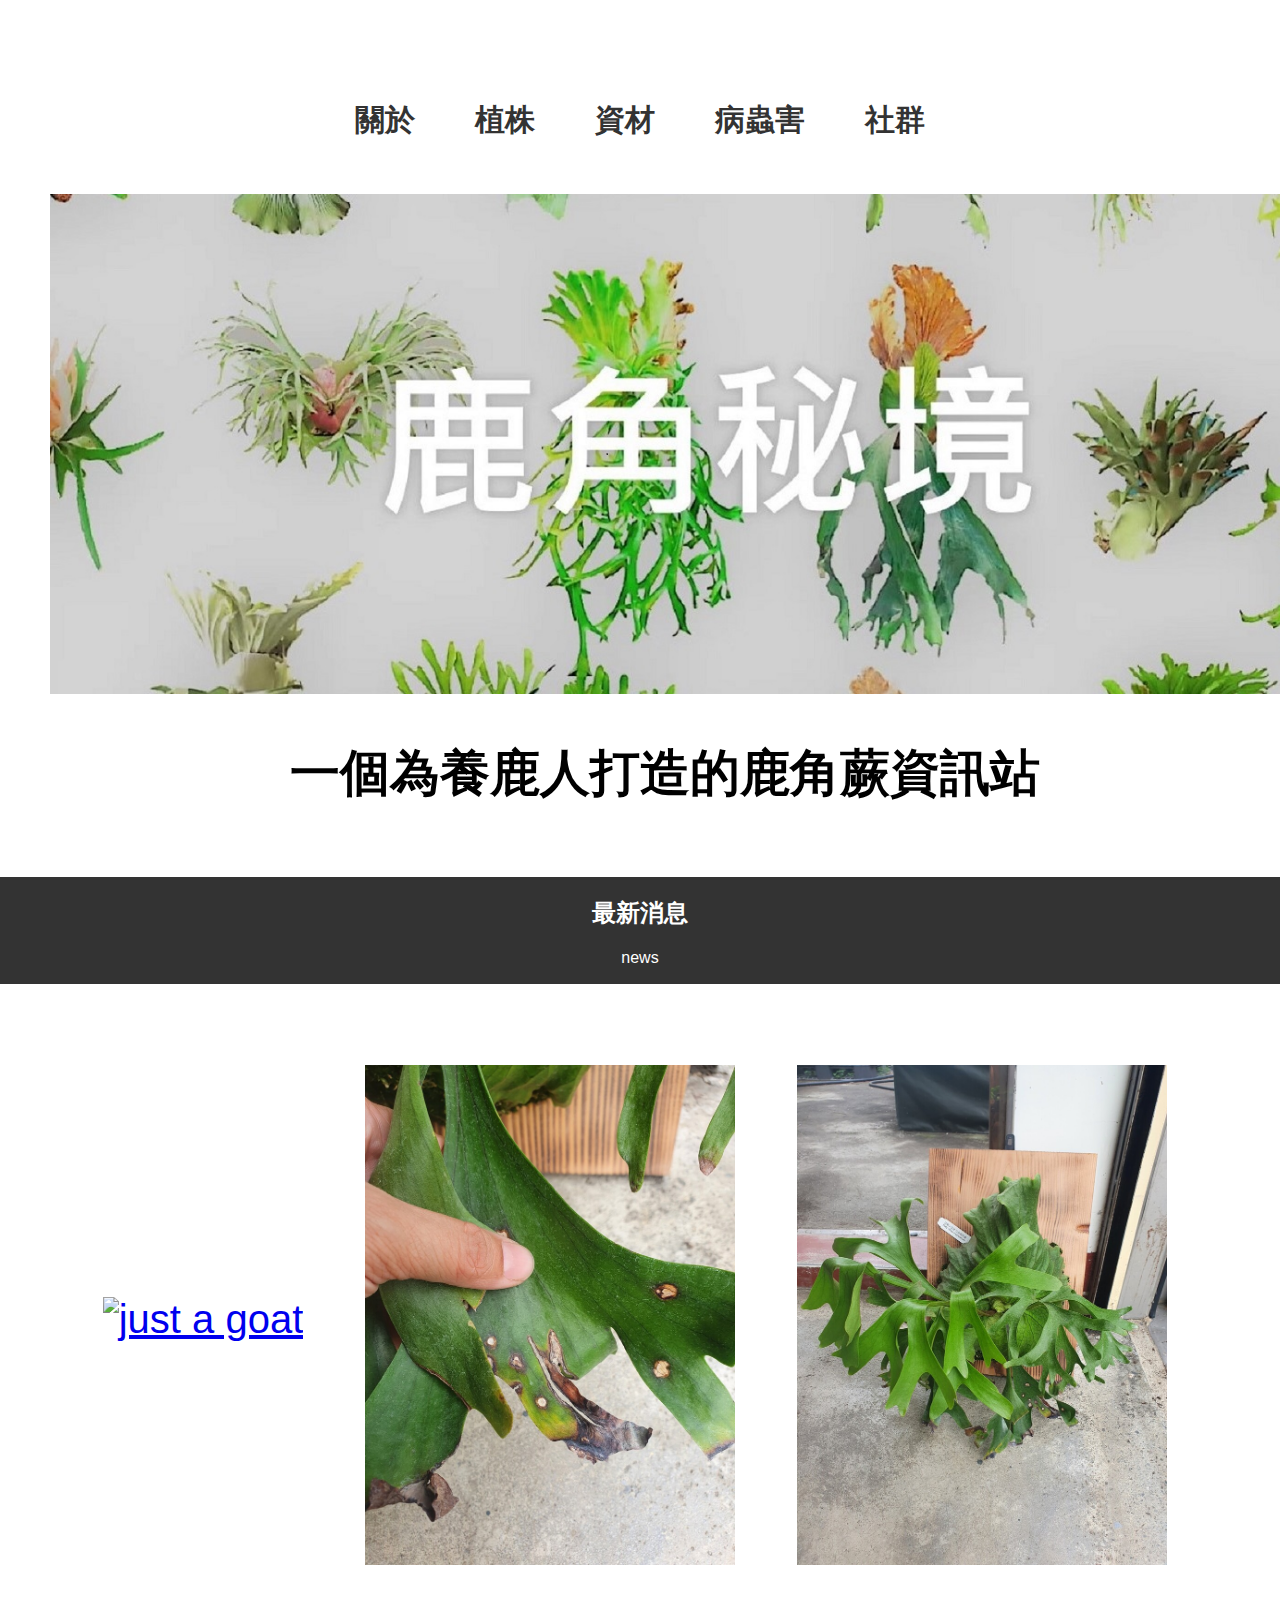
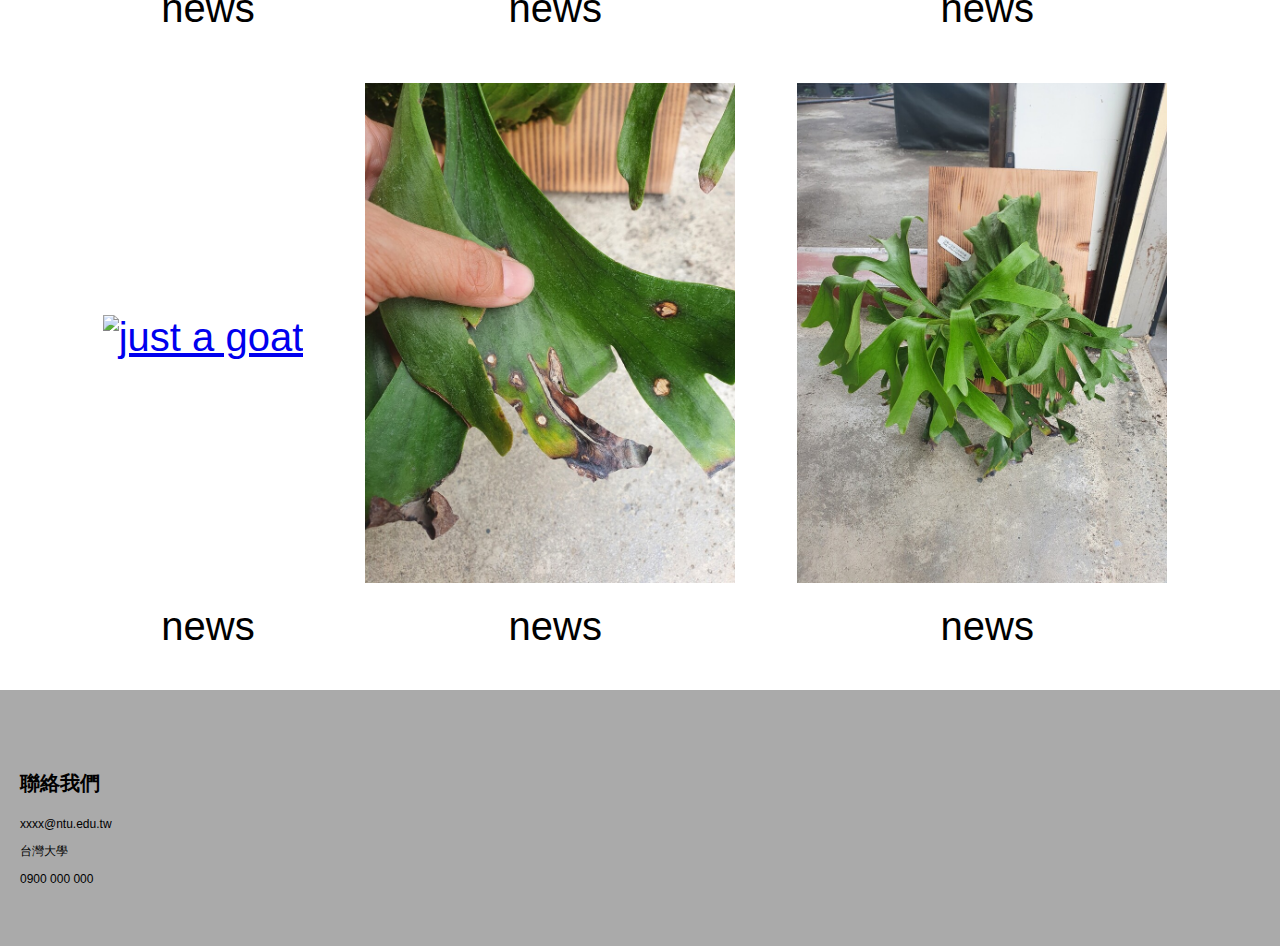
==== index.html @ 9424f857 "Add files via upload" ====
<!doctype html>
<html>
<head>
  <link href='' rel='stylesheet' type='text/css'>
  <link rel="stylesheet" href="css/styles.css">
</head>
<body>
  <div class="header">

  </div>
  <center><ul class="drop-down-menu" style="margin-top: 30px; margin-bottom: 50px;">
    <li>
      <a href="#">關於</a>
      <ul>
        <li>
          <a href="about us.html">關於我們</a>
        </li>
        <li>
          <a href="關於鹿角蕨.html">關於鹿角蕨</a>
        </li>
      
      </ul>
    </li>
    <li>
      <a href="plants.html">植株</a></li>
      <li>
        <a href="materials.html">資材</a>

      </li>
          <li>
            <a href="pest.html">病蟲害</a>
            <!--<ul>
              <li>
                <a href="#">病</a>
              </li>
              <li>
                <a href="#">蟲</a>
              </li>
              <li>
                <a href="#">害</a>
              </li>
            </ul>-------->
          </li>
          <li>
            <a href="">社群</a>
            <ul>
              <li>
                <a href="activities.html">活動</a>
              </li>
              <li>
                <a href="community.html">社群</a>
              </li>
              <li>
                <a href="#">社群媒體</a>
                <ul>
                  <li>
                    <a href="#">facebook</a>
                  </li>
                  <li>
                    <a href="#">instagram</a>
                  </li>
                </ul>
              </li>
            </ul>
          </li>
          <li>

    </ul> <!---drop-down-menu--> </center>
  <div class="jumbotron">
    
    <div class="bigpicture">
        <img src="image/主視覺 - 複製.jpg" style="width:auto;">
    </div>


     
       <center><h2>一個為養鹿人打造的鹿角蕨資訊站      </h2></center>
    
  </div>
  <div class="banner">
    <div class="container">
      <h2>最新消息</h2>
      <p>news</p>
    </div>
  </div>
  <div class="container">
    <h2 id="expertise"></h2>
    <div class="main">
      <div class="spacer">
        <div class="cards">
          <div class="col">
            
  
          </div>
          <center >
            <table cellspacing="10" style="margin-top: 30px;">
            <tr>
                <td>
                    <a href="p蘇拉維西.html"><img src=" https://hinetcdn.waca.ec/uploads/shops/5511/products/bb/bbc428c2ffe2ecb2108d4f7eea96bc37.jpg " alt="just a goat"></a>
                </td>
                <td>
                  <a ><img src="image/葉枯病1.jpg" alt="just a goat"></a>
                </td>
                <td>
                  <a "><img src="image/葉枯病4.jpg" alt="just a goat"></a>
                </td>
              
            </tr>
            <tr>
              <td>
                  <center><a >news</a></center>
              </td>
              <td>
                <center><a >news</a></center>
              </td>
              <td>
                <center><a >news</a></center>
              </td>
            
            </tr>
            </table>
          </center>
          <center >
            <table cellspacing="10" style="margin-top: 30px; margin-bottom: 30px;">
            <tr>
                <td>
                    <a href="p蘇拉維西.html"><img src=" https://hinetcdn.waca.ec/uploads/shops/5511/products/bb/bbc428c2ffe2ecb2108d4f7eea96bc37.jpg " alt="just a goat"></a>
                </td>
                <td>
                  <a ><img src="image/葉枯病1.jpg" alt="just a goat"></a>
                </td>
                <td>
                  <a "><img src="image/葉枯病4.jpg" alt="just a goat"></a>
                </td>
              
            </tr>
            <tr>
              <td>
                  <center><a >news</a></center>
              </td>
              <td>
                <center><a >news</a></center>
              </td>
              <td>
                <center><a >news</a></center>
              </td>
            
            </tr>
            </table>
          </center>
        </div>
      </div>
    </div>
  </div>

  <div class="footer">
    <h3>聯絡我們</h3>
    <p>xxxx@ntu.edu.tw</p>
    <p>台灣大學</p>
    <p>0900 000 000</p>
    
  </div>
</body>
</html>
---- css/styles.css ----
html, body {
  margin: 0;
  padding: 0;
  font-family: 'Libre Baskerville', sans-serif;
}

img {
  /*margin: 10px auto;
  height: auto;
  width: auto;*/
    width: 370px;
    height: 500px;
    margin-right: 10px;
}


ul {
  /* 取消ul預設的內縮及樣式 */
  margin: 0;
  padding: 0;
  list-style: none;
  text-align: center;
  font-size: 25px;
  font-weight: bold;
  text-decoration-line: none;
}

ul.drop-down-menu {
  border: #ccc 0px solid;
  display: inline-block;
  font-family: 'Libre Baskerville', sans-serif;
  font-size: 30px;
}

ul.drop-down-menu li {
  position: relative;
  white-space: nowrap;
  border-right: #ccc 0px solid;
  padding: 
}
  

ul.drop-down-menu>li:last-child {
  border-right: none;
}

ul.drop-down-menu>li {
  float: left;
  /* 只有第一層是靠左對齊*/
}

ul.drop-down-menu a {
  background-color: #fff;
  color: #333;
  display: block;
  padding: 0 30px;
  text-decoration: none;
  line-height: 40px;
}

ul.drop-down-menu a:hover {
  /* 滑鼠滑入按鈕變色*/
  background-color: #ffcc22;
  color: #fff;
}

ul.drop-down-menu li:hover>a {
  /* 滑鼠移入次選單上層按鈕保持變色*/
  background-color: #;
  color: #fff;
}

ul.drop-down-menu ul {
  border: #ccc 1px solid;
  position: absolute;
  z-index: 99;
  left: -1px;
  top: 100%;
  min-width: 180px;
}

ul.drop-down-menu ul li {
  border-bottom: #ccc 1px solid;
}

ul.drop-down-menu ul li:last-child {
  border-bottom: none;
}

ul.drop-down-menu ul ul {
  /*第三層以後的選單出現位置與第二層不同*/
  z-index: 999;
  top: 10px;
  left: 90%;
}

ul.drop-down-menu ul {
  /*隱藏次選單*/
  display: none;
}

ul.drop-down-menu li:hover>ul {
  /* 滑鼠滑入展開次選單*/
  display: block;
}
h1 {
  font-size: 20px;
}

/*Sizing*/

.container {
  margin: 0 auto;
}

.container a{
  margin: 20px;
  font-size: 40px;
}

.spacer {
  max-width: 1200px;
  margin: auto;
}

.main {
    background-color:white	;
}

/*Header Section*/

.header {
  padding: 30px 0px 40px;
  margin-left: 50px;
  margin-right: 50px;
}

.header li {
  list-style: none;
  display: inline-block;
}

/*頁頂操作項*/
.header li a {
  color: #333;
  margin:20;
  border:0px;
}

/*Jumbotron Section*/

.jumbotron {
  background-color: #fff;
  /*max-width: 1200px;*/
  margin-left: 50px;
  
}

.bigpicture {
  text-align: center;
}

.jumbotron h2 {
  font-size: 50px;
  margin-bottom: 70px;
}

.jumbotron h2 span {
  color:#ffc200;
}

.jumbotron p {
  text-shadow: 0 0;
  font-size: 16px;
  color: #666;
  margin-bottom: 0;
}

/*Banner Section*/
.banner {
  background-color: #333;
  color: #fff;
  padding: 1px;
  text-align: center;
}

/*Expertise Section*/
.cards {
  background-color: white	;
}

.col {

}

#expertise {
  padding: 20px;
  background-color: white	;
  margin: 0;
  text-align: center;
}

/*Footer Section*/
.footer {
  padding: 60px 0px;
  background-color: #aaaaaa;
  color: black;
}

.footer h3 {
  font-size: 20px;
  margin-left: 20px;
}

.footer p {
  font-size:12px;
  margin-bottom: 0;
  margin-left: 20px;
}
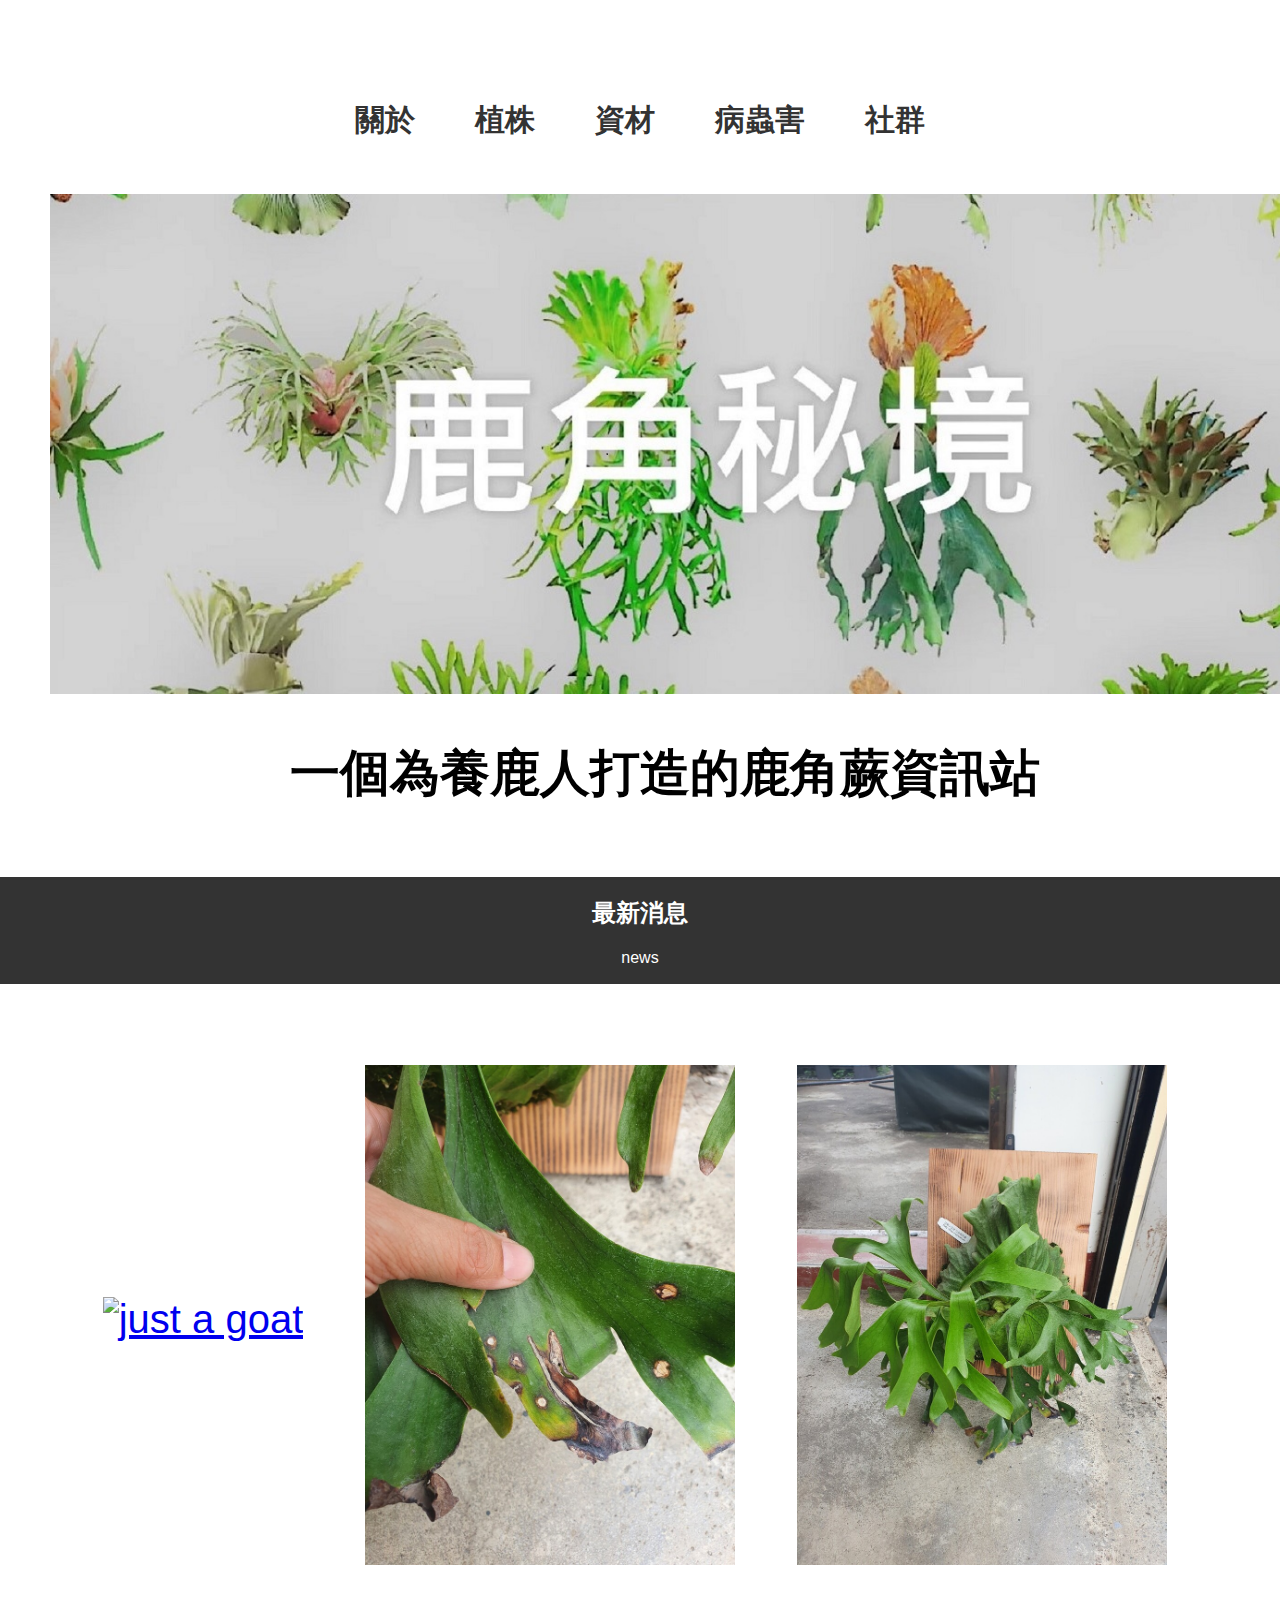
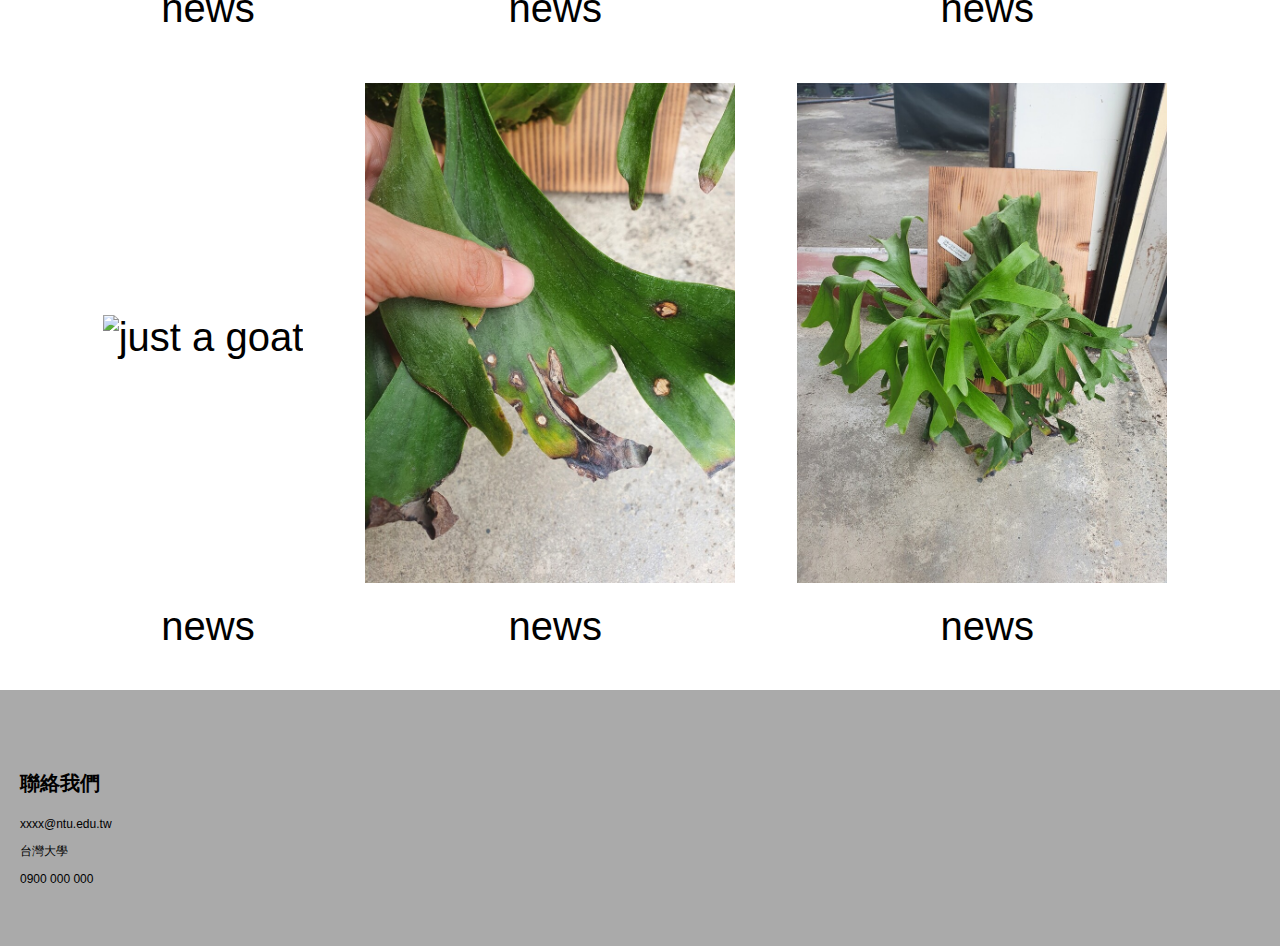
==== commit 9ea9bb46: "Update index.html" ====
--- a/index.html
+++ b/index.html
@@ -124,7 +124,7 @@
             <table cellspacing="10" style="margin-top: 30px; margin-bottom: 30px;">
             <tr>
                 <td>
-                    <a href="p蘇拉維西.html"><img src=" https://hinetcdn.waca.ec/uploads/shops/5511/products/bb/bbc428c2ffe2ecb2108d4f7eea96bc37.jpg " alt="just a goat"></a>
+                    <a ><img src=" https://hinetcdn.waca.ec/uploads/shops/5511/products/bb/bbc428c2ffe2ecb2108d4f7eea96bc37.jpg " alt="just a goat"></a>
                 </td>
                 <td>
                   <a ><img src="image/葉枯病1.jpg" alt="just a goat"></a>
